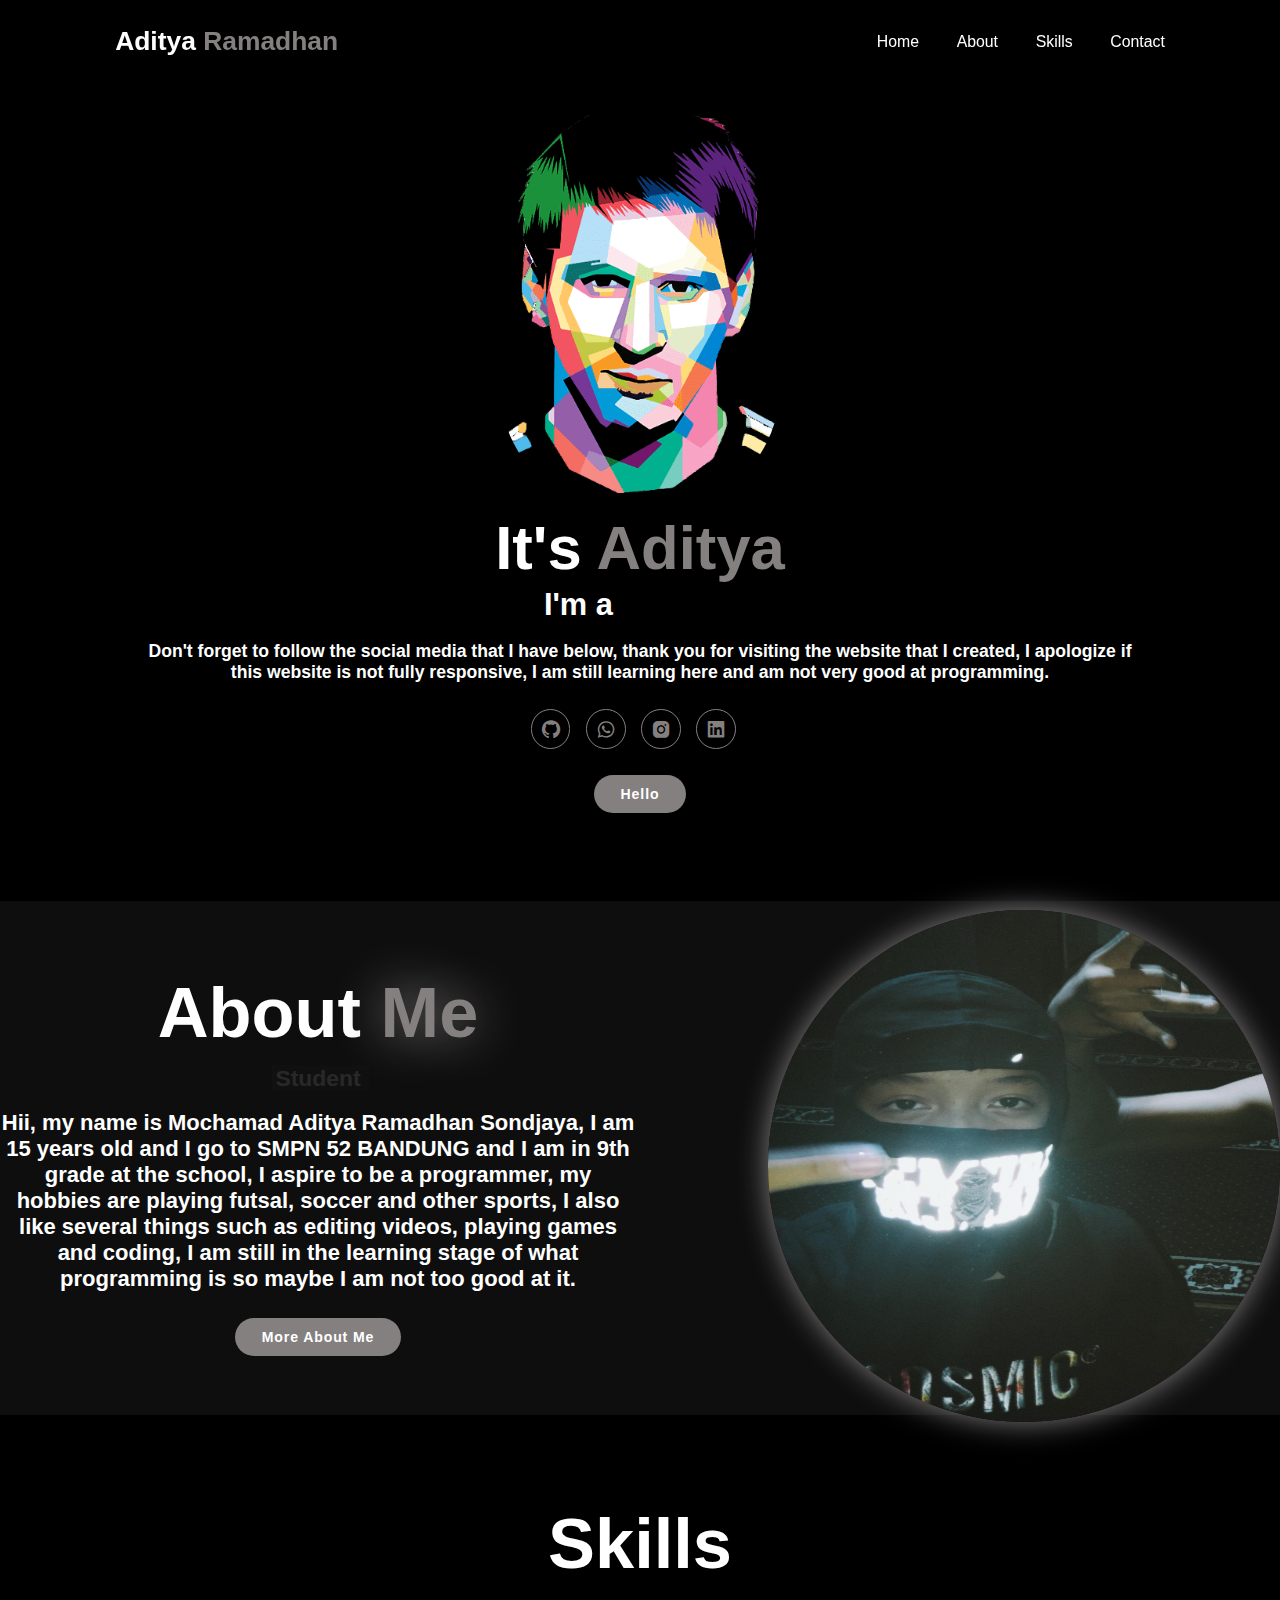
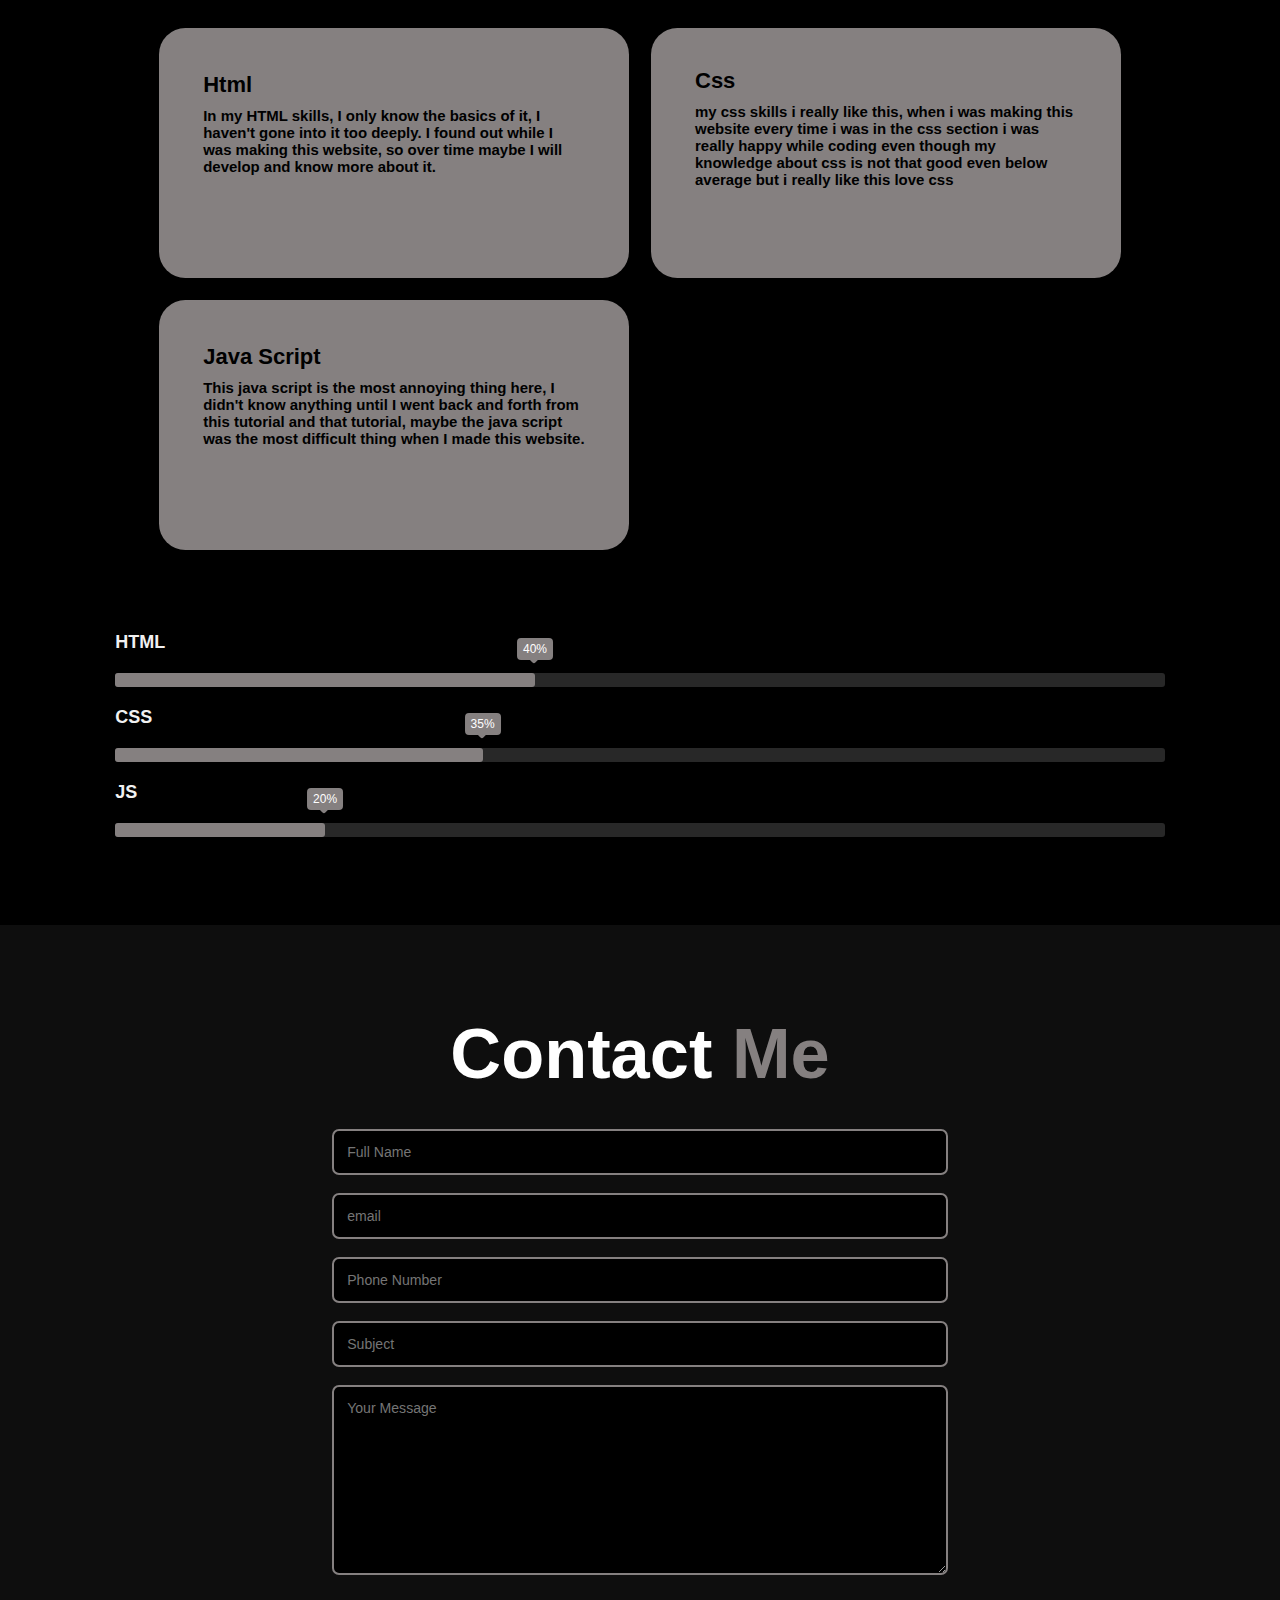
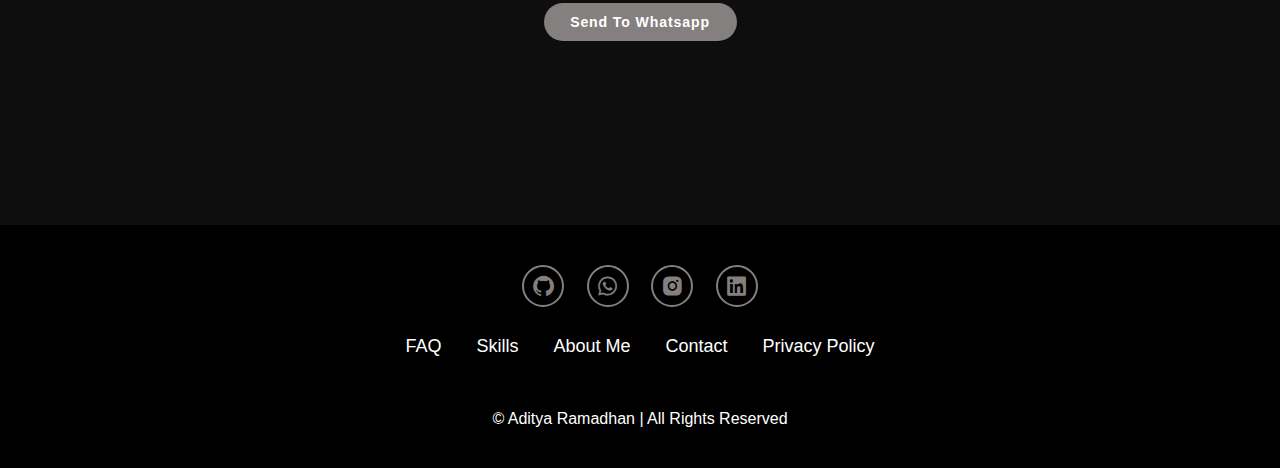
==== website.html @ c06a0e76 "Add files via upload" ====
<!DOCTYPE html>
<html lang="en">
    <head>
        <meta charset="UTF-8" />
        <meta name="viewport" content="width=device-width, initial-scale=1.0" />
        <title>adityaaaaa</title>
        <link rel="stylesheet" href="style1.css" />
       <link href="https://unpkg.com/boxicons@2.1.4/css/boxicons.min.css" rel="stylesheet" />
    </head> 
    <body>

        <header class="header">
            <a href="#home" class="logo"> Aditya <span>Ramadhan</span></a>

            <i class="bx bx-menu" id="menu-icon"></i>

            <nav class="navbar">
                <a href="#home">Home</a>
                <a href="#about">About</a>
                <a href="#skills">Skills</a>
                <a href="#contact">Contact</a>
            </nav>
        </header>

        <section class="home" id="home">

            <div class="home-img">
                <img src="image1.jpg" alt="">
            </div>

            <div class="home-content">
                <h1>It's <span>Aditya</span></h1>
                <h3 class="text-animation">
                    I'm a <span></span>
                </h3>

                <p>Don't forget to follow the social media that I have below, thank you for visiting the website that I created, I apologize if this website is not fully responsive, I am still learning here and am not very good at programming.</p>

                <div class="social-icons">
                    <a href="https://github.com/aditramadhan16"><i class='bx bxl-github'></i></a>
                    <a href="https://wa.me/628560344232"><i class='bx bxl-whatsapp' ></i></a>
                    <a href="https://www.instagram.com/aditramdhan_/?__pwa=1#"><i class='bx bxl-instagram-alt' ></i></a>
                    <a href="SOON"><i class='bx bxl-linkedin-square' ></i></a>
                </div>

                <a href="#" class="btn">Hello</a>
            </div>
        </section>

        <secttion class="about" id="about">
            <div class="about-content">
                <h2 class="heading">About <span>Me</span></h2>
                <h3 class="text-animation">
                    <span></span>
                </h3>
                <p>Hii, my name is Mochamad Aditya Ramadhan Sondjaya, I am 15 years old and I go to SMPN 52 BANDUNG and I am in 9th grade at the school, I aspire to be a programmer, my hobbies are playing futsal, soccer and other sports, I also like several things such as editing videos, playing games and coding, I am still in the learning stage of what programming is so maybe I am not too good at it.</p>
                <a href="https://www.instagram.com/aditramdhan_/?__pwa=1#" class="btn">More About Me</a>
            </div>
            <div class="about-img">
                <img src="image.jpg" alt="">
            </div>
        </secttion>

        <section class="skills" id="skills">
            <h2 class="heading">Skills</h2>

            <div class="skills-container">

                <div class="skills-box">
                    <div class="skills-info">
                        <h4>Html</h4>
                        <p>In my HTML skills, I only know the basics of it, I haven't gone into it too deeply. I found out while I was making this website, so over time maybe I will develop and know more about it.</p>
                    </div>
                </div>

                <div class="skills-box">
                    <div class="skills-info">
                        <h4>Css</h4>
                        <p>my css skills i really like this, when i was making this website every time i was in the css section i was really happy while coding even though my knowledge about css is not that good even below average but i really like this love css</p>
                    </div>
                </div>

                <div class="skills-box">
                    <div class="skills-info">
                        <h4>Java Script</h4>
                        <p>This java script is the most annoying thing here, I didn't know anything until I went back and forth from this tutorial and that tutorial, maybe the java script was the most difficult thing when I made this website.</p>
                    </div>
                </div>
            </div>

            <div class="skills-">
                <div class="skill">
                    <div class="skills-name">HTML</div>
                    <div class="skills-bar">
                        <div class="skills-per" per="40%" style="max-width: 40%"></div>
                    </div>
                </div>
            </div>

            <div class="skills-">
                <div class="skill">
                    <div class="skills-name">CSS</div>
                    <div class="skills-bar">
                        <div class="skills-per" per="35%" style="max-width: 35%"></div>
                    </div>
                </div>
            </div>

            <div class="skills-">
                <div class="skill">
                    <div class="skills-name">JS</div>
                    <div class="skills-bar">
                        <div class="skills-per" per="20%" style="max-width: 20%"></div>
                    </div>
                </div>
            </div>
        </section>

        <section class="contact" id="contact">

            <h2 class="heading">Contact <span>Me</span></h2>

            <form action="https://wa.me/6285603442329">

                <div class="input-box">
                    <input type="text" placeholder="Full Name">
                    <input type="email" placeholder="email">
                </div>
                <div class="input-box">
                    <input type="number" placeholder="Phone Number">
                    <input type="text" placeholder="Subject">
                </div>

                <textarea name="" id="" cols="30" rows="10" placeholder="Your Message"></textarea>
                <input type="submit" value="Send To Whatsapp" class="btn">
            </form>
        </section>

        <footer class="footer">

            <div class="social">
                <a href="https://github.com/aditramadhan16"><i class='bx bxl-github'></i></a>
                <a href="https://wa.me/6285603442329"><i class='bx bxl-whatsapp' ></i></a>
                <a href="https://www.instagram.com/aditramdhan_/?__pwa=1#"><i class='bx bxl-instagram-alt' ></i></a>
                <a href="SOON"><i class='bx bxl-linkedin-square' ></i></a>
            </div>

            <ul class="list">
                <li>
                    <a href="#">FAQ</a>
                </li>

                <li>
                    <a href="#">Skills</a>
                </li>

                <li>
                    <a href="#">About Me</a>
                </li>

                <li>
                    <a href="#">Contact</a>
                </li>

                <li>
                    <a href="#">Privacy Policy</a>
                </li>
            </ul>
            <p class="copyright">
                © Aditya Ramadhan | All Rights Reserved
            </p>
        </footer>

        <script src="script.js"></script>
    </body>
</html>
---- style1.css ----
* {
    margin: 0;
    padding: 0%;
    box-sizing: border-box;
    text-decoration: none;
    border: none;
    outline: none;
    scroll-behavior: smooth;
    font-family: sans-serif;
}
:root {
    --bg-color: #000000;
    --second-bg-color: #111111cb;
    --text-color: rgb(255, 255, 255);
    --main-color: #858080;
}
html{
    font-size: 62.5%;
    overflow-x: hidden;
}
body{
    background: var(--bg-color);
    color: var(--text-color);
}
.header{
    position: fixed;
    top: 0;
    left: 0;
    width: 100%;
    padding: 3rem 9%;
    background: rgba(0, 0, 0, 0.6);
    backdrop-filter: blur(10px);
    display: flex;
    justify-content: space-between;
    align-items: center;
    z-index: 100;
}
.logo{
    font-size: 3rem;
    color: var(--text-color);
    font-weight: 800;
    cursor: pointer;
    transition: 0.3s ease-in-out;
}
.logo:hover{
    transform: scale(1.1);
}
.navbar a{
    font-size: 1.8rem;
    color: white;
    margin-left: 4rem;
    font-weight: 500;
    transition: 0.3s ease ease-in-out;
    border-bottom: 3px solid transparent;
}
.navbar a:hover,
.navbar a.active{
    color: var(--main-color);
    border-bottom: 3px solid var(--main-color);
}
#menu-icon{
    font-size: 3.6rem;
    color: var(--main-color);
    display: none;
}
section{
    min-height: 100vh;
    padding: 10rem 9% 10rem;
}
.home{
    display: flex;
    justify-content: center;
    align-items: center;
    flex-direction: column;
    gap: 1rem;
}
.home-content{
    display: flex;
    align-items: center;
    justify-content: center;
    flex-direction: column;
    text-align: center;
    margin-top: 3rem;
}
span{
    color: var(--main-color);
}
.logo span{
    color: var(--main-color);
}
.home-content h3{
    margin-bottom: 2rem;
    margin-top: 1rem;
    font-size: 3.5rem;
}
.home-content h1{
    font-size: 7rem;
    font-weight: 700;
    margin-top: 1.5rem;
    line-height: 1;
}
.home-img{
    border-radius: 50%;
}
.home-img img{
    position: relative;
    cursor: pointer;
    top: 3rem;
    width: 22vw;
    border-radius: 30%;
    transition: 0.4s ease-in-out;
    box-shadow: 0 0 25px var(--bg-color)
}
.home-img img:hover{
    box-shadow: 0 0 50px var(--main-color),
                0 0 100px var(--main-color)
}
.home-content p{
    font-size: 2rem;
    font-weight: 750;
    max-width: 1000px;
}
.social-icons a{
    display: inline-flex;
    justify-content: center;
    align-items: center;
    width: 4.5rem;
    height: 4.5rem;
    background-color: transparent;
    border: 0.2rem solid var(--main-color);
    font-size: 2.5rem;
    border-radius: 50%;
    color: var(--main-color);
    margin: 3rem 1.5rem 3rem 0;
    transition: 0.3s ease-in-out;
}
.social-icons a:hover{
    color: white;
    transform: scale(10.3s)translateY(-5px);
    box-shadow: 0 0 25px var(--main-color);
    background-color: var(--main-color);
}
.btn{
    display: inline-block;
    padding: 1rem 2.8rem;
    background: var(--main-color);
    border-radius: 4rem;
    font-size: 1.6rem;
    color: white;
    border: 2px solid transparent;
    letter-spacing: 0.1rem;
    font-weight: 600;
    transition: 0.3s ease-in-out;
    cursor: pointer;
}
.btn:hover{
    transform: scale(1.05);
    box-shadow: 0 0 25px var(--main-color);
}
.text-animation{
    font-size: 34px;
    font-weight: 600;
    min-width: 280px;
}
.text-animation span{
    position: relative;
}
.text-animation span::before{
    content: 'Student';
    color: var(--main-color);
    animation: words 20s infinite;
}
.text-animation span::after{
    content: "";
    background-color: var(--bg-color);
    position: absolute;
    width: calc(100% + 8px);
    height: 100%;
    border-left: 3px solid var(--bg-color);
    right: -8px;
    animation: cursor 0.6s infinite, typing 20s steps(14) infinite;
}
@keyframes cursor{
    to{
        border-left: 2px solid var(--main-color);
    }
}
@keyframes words{
    0%,
    20%{
        content: 'Beginner Programming';
    }
    21%,
    40%{
        content: "Student";
    }
    41%,
    60%{
        content: "Web Developer";
    }
    61%,
    80%{
        content: "Editor";
    }
    81%,
    100%{
        content: "Coder";
    }
}
@keyframes typing{
    10%,
    15%,
    30%,
    35%,
    50%,
    55%,
    70%,
    75%,
    90%,
    95% {
        width: 0;
    }
    5%,
    20%,
    25%,
    40%,
    45%,
    60%,
    65%,
    80%,
    85% {
        width: calc(100% + 8px);
    }
}
.about{
    text-align: center;
    display: flex;
    justify-content: center;
    align-items: center;
    gap: 15rem;
    background: var(--second-bg-color);
    color: white;
}
.about h2 span{
    color: var(--main-color);
    text-shadow: 0 0 50px var(--main-color);
}
.about-img{
    border-radius: 50%;
}
.about-img img{
    position: relative;
    height: 40vw;
    width: 40vw;
    cursor: pointer;
    border-radius: 50%;
    transition: 0.4s ease-in-out;
    top: 1rem;
    box-shadow: 0 0 30px var(--main-color)
}
.about-img img:hover{
    box-shadow: 0 0 50px var(--main-color),
                0 0 100px var(--main-color)
}
.heading{
    text-align: center;
    font-size: 8rem;
}
.about-content h2{
    text-align: center;
    line-height: 1.5;
}
.about-content h3{
    font-size: 2.6rem;
}
.about-content p{
    font-size: 2.5rem;
    font-weight: 700;
    margin: 2rem 0 3rem;
}

.text-animation span::before{
    content: 'Student';
    color: var(--main-color);
    animation: words 20s infinite;
}
.about-content .text-animation span::after{
    content: "";
    background-color: var(--second-bg-color);
    position: absolute;
    width: calc(100% + 8px);
    height: 100%;
    border-left: 3px solid var(--second-bg-color);
    right: -8px;
    animation: cursor 0.6s infinite, typing 20s steps(14) infinite;
}
::-webkit-scrollbar{
    width: 15px;
}
::-webkit-scrollbar-thumb{
    background-color: var(--main-color);
}
::-webkit-scrollbar-track{
    background-color: var(--bg-color);
    width: 50px;
}
.skills-name{
    font-size: 18px;
    font-weight: 700;
    color: #f1f1f1;
    text-transform: uppercase;
    margin: 20px 0;
}
.skills-bar{
    height: 14px;
    background: #282828;
    border-radius: 3px;
}
.skills-per{
    height: 14px;
    background: var(--main-color);
    border-radius: 3px;
    position: relative;
}
.skills-per::before{
    content: attr(per);
    position: absolute;
    padding: 4px 6px;
    background: var(--main-color);
    border-radius: 4px;
    font-size: 12px;
    top: -35px;
    right: 0;
    transform: translateX(50%);
}
.skills-per::after{
    content: "";
    position: absolute;
    width: 7px;
    height: 10px;
    background: var(--main-color);
    top: -20px;
    right: 0;
    transform: translateX(50%) rotate(45deg);
    border-radius: 2px;
}
@keyframes fillbarsa{
    from{
        width: 0;
    }
    to{
        width: 100%;
    }
}
.skills{
    background: var(--bg-color);
    color: rgb(255, 255, 255);
}
.skills h2{
    margin-bottom: 5rem;
    color: white;
}
.skills-container{
    display: grid;
    grid-template-columns: repeat(3,1fr);
    align-items: center;
    gap: 2.5rem;
}
.skills-box{
    background-color: var(--main-color);
    color: black;
    height: 250px;
    border-radius: 3rem;
    cursor: pointer;
    transition: 0.3s ease ease-in-out;
}
.skills-box:hover{
    background: white;
    color: var(--main-color);
    transform: scale(1.03);
}
.skills-box .skills-info{
    display: flex;
    flex-direction: column;
    text-align: left;
    max-height: 200px;
    justify-content: center;
    align-items: baseline;
    padding: 5em;
}
.skills-info h4{
    font-size: 2.5rem;
    font-weight: 700;
    margin-bottom: 1rem;
}
.skills-info p{
    font-size: 1.7rem;
    font-weight: 600;
    max-height: 100px;
    margin: auto;
}
.contact{
    background-color: var(--second-bg-color);
}
.contact h2{
    margin-bottom: 3rem;
    color: white;
}
.contact form{
    max-width: 70rem;
    margin: 1rem auto;
    text-align: center;
    margin-bottom: 3rem;
}
.contact form .input-box{
    display: flex;
    justify-content: center;
    flex-wrap: wrap;
}
.contact form .input-box input,
.contact form textarea{
    width: 100%;
    padding: 1.5rem;
    font-size: 1.6rem;
    color: var(--text-color);
    background: var(--bg-color);
    border-radius: 0.8rem;
    border: 2px solid var(--main-color);
    margin: 1rem 0;
    resize: 0;
}
.contact form .btn{
    margin-top: 2rem;
}
.footer{
    position: relative;
    bottom: 0;
    width: 100%;
    padding: 40px 0;
    background-color: var(--bg-color);
}
.footer .social{
    text-align: center;
    padding-bottom: 25px;
    color: var(--main-color);
}
.footer .social a{
    font-size: 25px;
    color: var(--main-color);
    border: 2px solid var(--main-color);
    width: 42px;
    height: 42px;
    line-height: 42px;
    display: inline-block;
    text-align: center;
    border-radius: 50%;
    margin: 0 10px;
    transition: 0.3s ease-in-out;
}
.footer .social a:hover{
    transform: scale(1.2)translateY(-10px);
    background-color: var(--main-color);
    color: var(--text-color);
    box-shadow: 0 0 25px var(--main-color);
}
.footer ul{
    margin-top: 0;
    padding: 0;
    font-size: 18px;
    line-height: 1.6;
    margin-bottom: 0;
    text-align: center;
}
.footer ul li a{
    color: white;
    border-bottom: 3px solid transparent;
    transition: 0.3s ease-in-out;
}
.footer ul li a:hover{
    color: var(--main-color);
    border-bottom: 3px solid var(--main-color);
}
.footer ul li{
    display: inline-block;
    padding: 0 15px;
}
.footer .copyright{
    margin-top: 50px;
    text-align: center;
    font-size: 16px;
    color: white;
}

@media(max-width:1285px){
    html{
        font-size: 55%;
    }
    .skills-container{
        padding-bottom: 7rem;
        grid-template-columns: repeat(2,1fr);
        margin: 0 5rem;
    }
}
@media(max-width:991px){
    header{
        padding: 2rem 3%;
    }
    section{
        padding: 10rem 3% 2rem;
    }
    .skills{
        padding-bottom: 7rem;
    }
    .footer{
        padding: 2rem 3%;
    }
}
@media(max-width:895px){
    #menu-icon{
        display: block;
    }
    .navbar{
        position: absolute;
        top: 100%;
        right: 0;
        width: 50%;
        padding: 1rem 3%;
        background: rgba(0, 0, 0, 0.9);
        backdrop-filter: blur(20px);
        border-bottom-left-radius: 2rem;
        border-left: 2px solid var(--main-color);
        border-bottom: 2px solid var(--main-color);
        display: none;
    }
    .navbar .active{
        display: block;
    }
    .navbar a{
        display: block;
        font-size: 2rem;
        margin: 3rem 0;
        color: white;
    }
    .home{
        flex-direction: column;
        margin: 5rem 4rem;
    }
    .home-content h3{
        font-size: 2.6rem;
    }
    .home-content h1{
        font-size: 8rem;
        margin-top: 3rem;
    }
    .home-content p{
        max-width: 600px;
        margin: 0 auto;
    }
    .home-img img{
        width: 52vw;
        margin-top: -2rem;
    }
    .about{
        flex-direction: column-reverse;
    }
    .about-content{
        margin: 0 2rem 4rem;
    }
    .about img{
        width: 50vw;
        height: 50vw;
        margin-top: 1rem;
        margin-bottom: 3rem;
    }
    .skills h2{
        margin-bottom: 3rem;
    }
    .skills-container{
        grid-template-columns: repeat(1,1fr);
    }
}
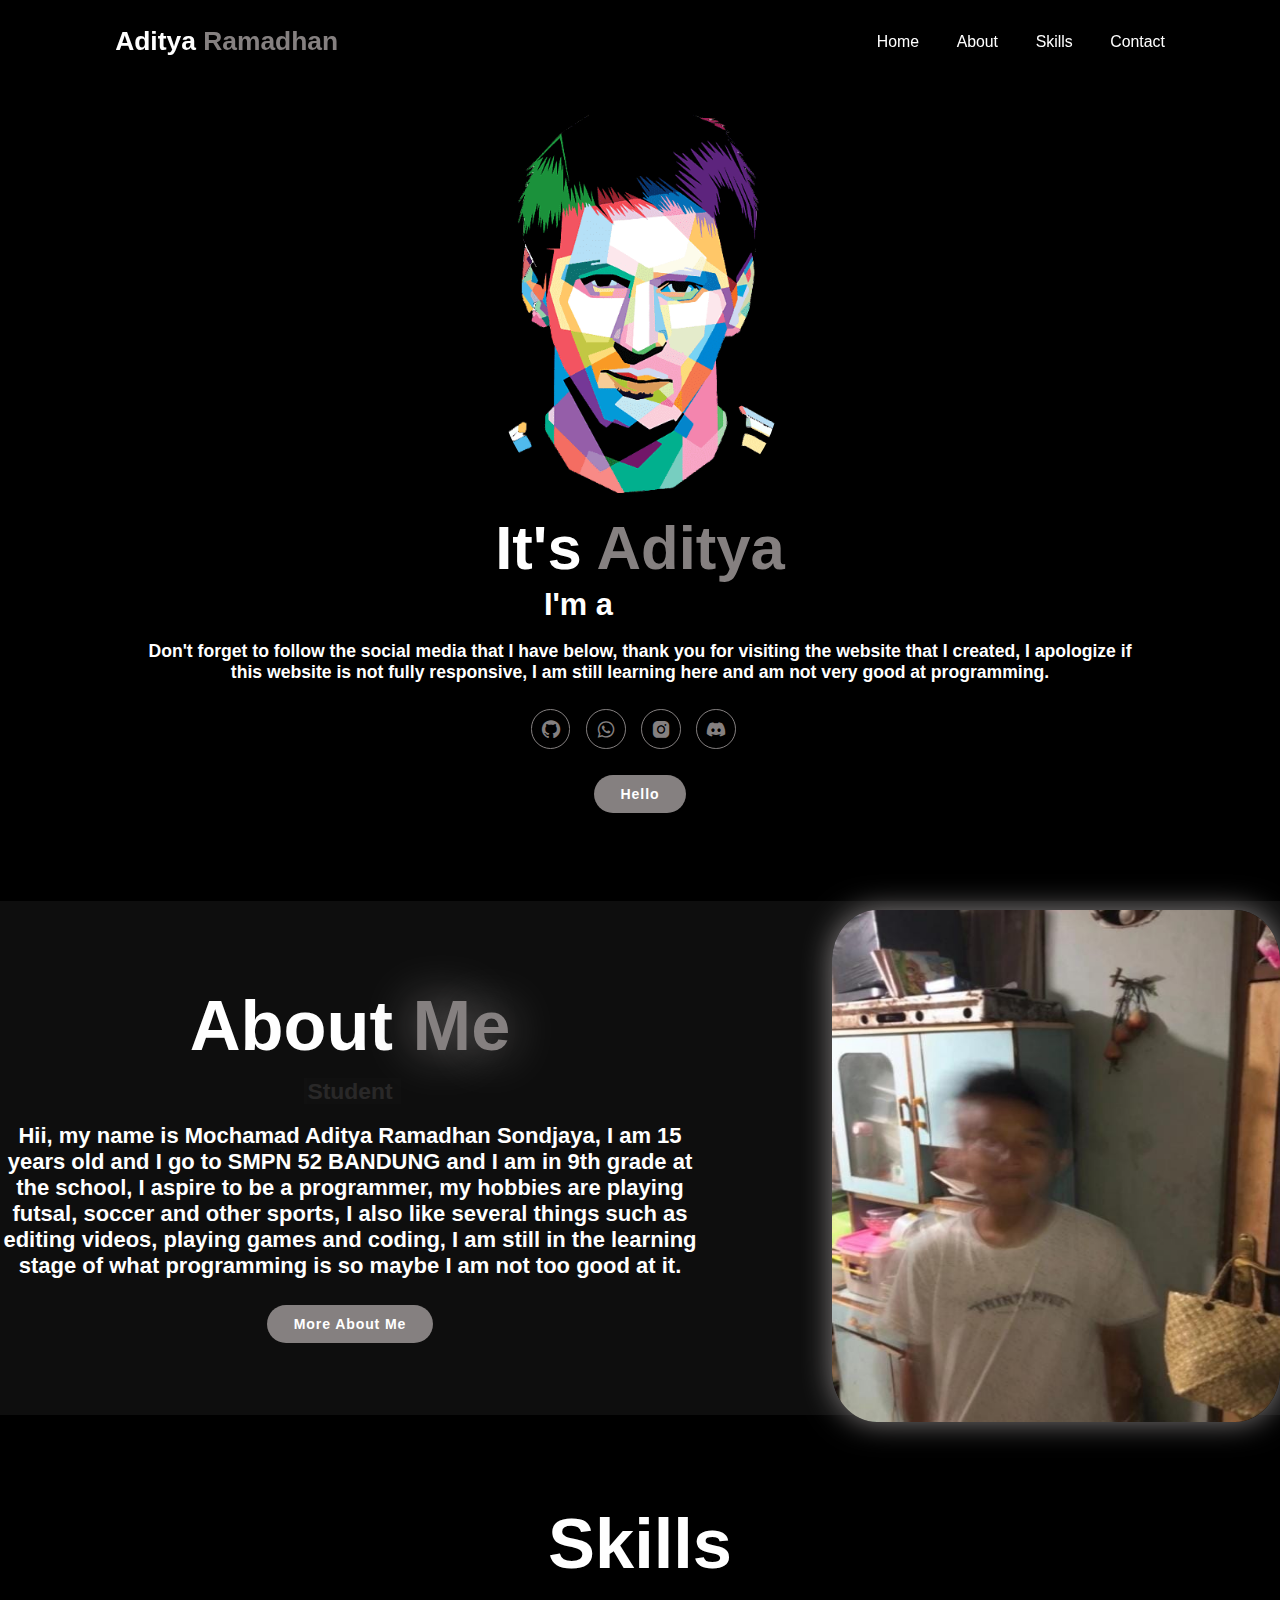
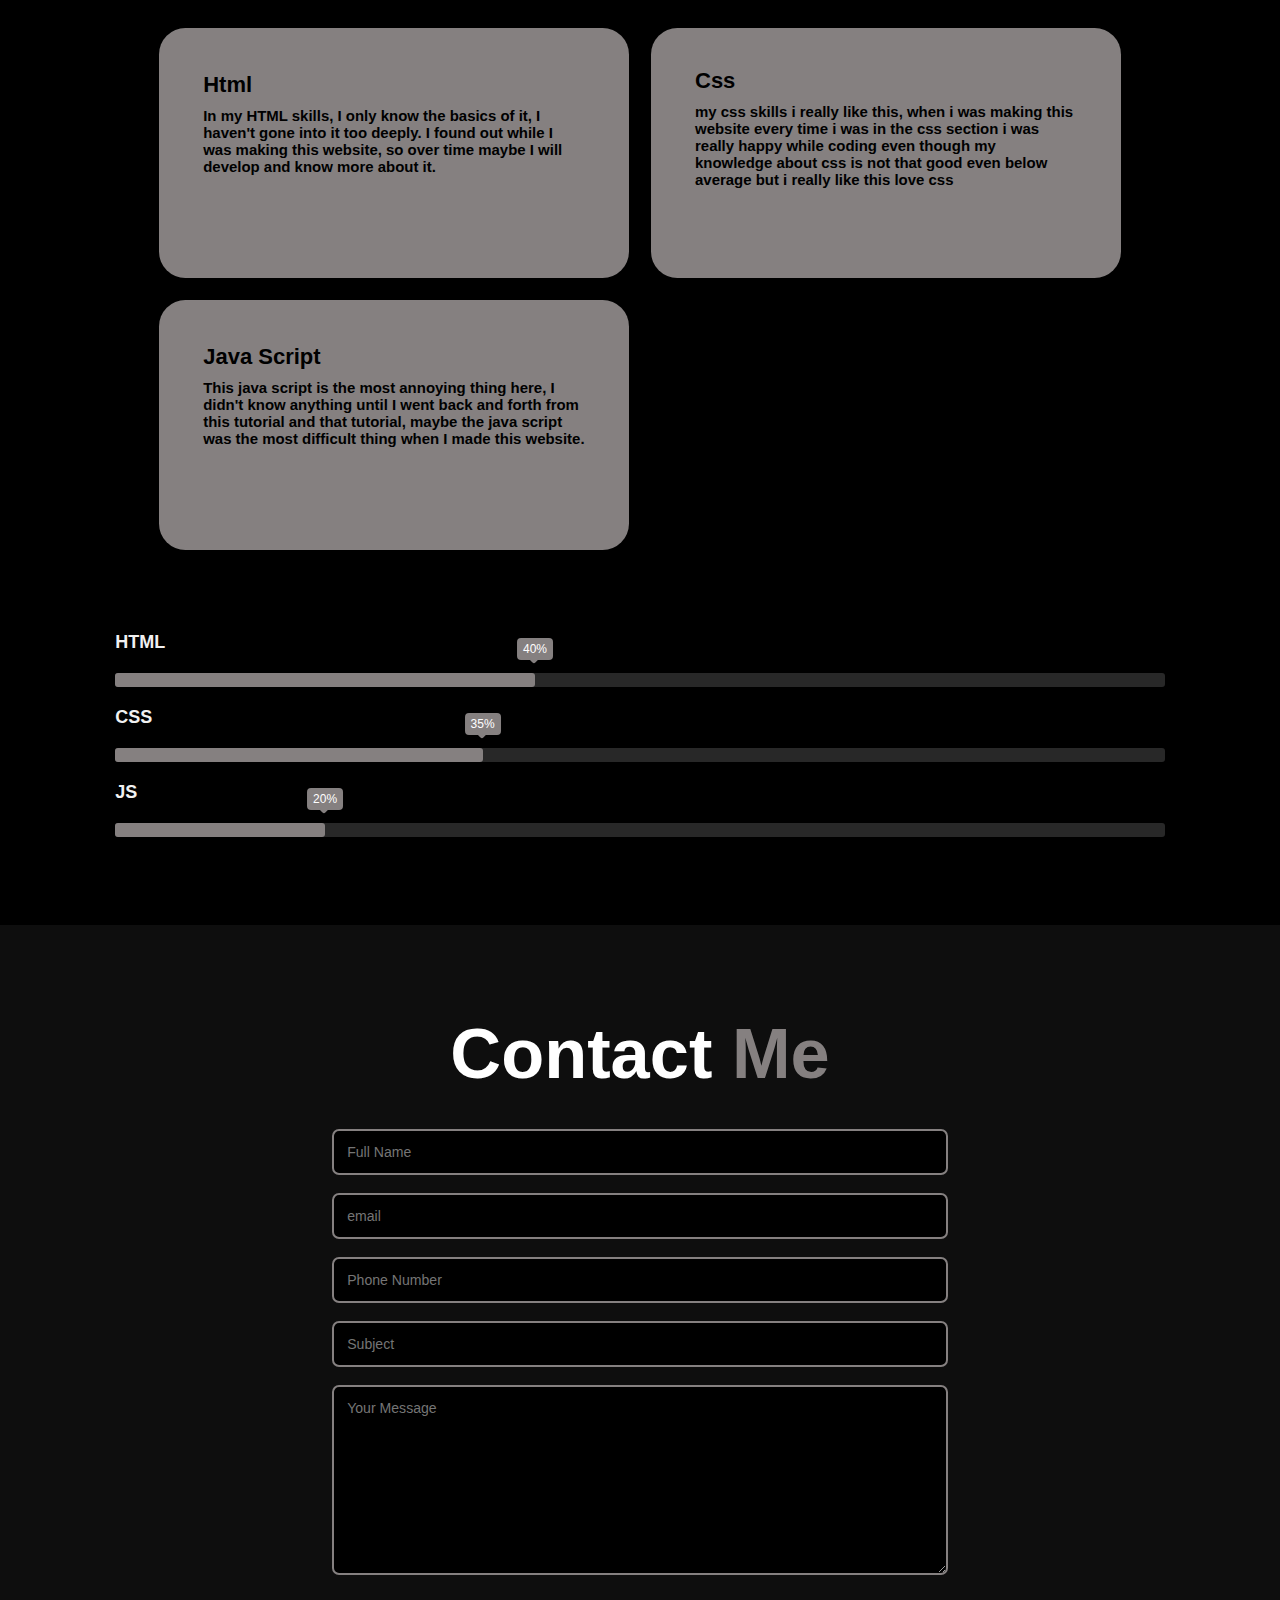
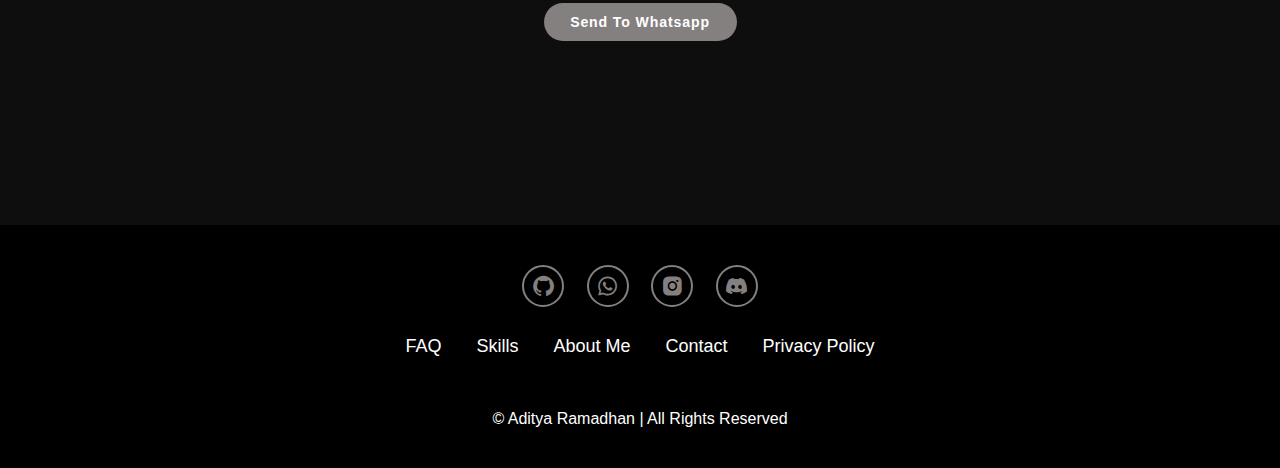
==== commit 17ca9782: "Add files via upload" ====
--- a/website.html
+++ b/website.html
@@ -40,7 +40,7 @@
                     <a href="https://github.com/aditramadhan16"><i class='bx bxl-github'></i></a>
                     <a href="https://wa.me/628560344232"><i class='bx bxl-whatsapp' ></i></a>
                     <a href="https://www.instagram.com/aditramdhan_/?__pwa=1#"><i class='bx bxl-instagram-alt' ></i></a>
-                    <a href="SOON"><i class='bx bxl-linkedin-square' ></i></a>
+                    <a href="https://discordapp.com/users/1153727660720140359"><i class='bx bxl-discord-alt'></i></a>
                 </div>
 
                 <a href="#" class="btn">Hello</a>
@@ -142,7 +142,7 @@
                 <a href="https://github.com/aditramadhan16"><i class='bx bxl-github'></i></a>
                 <a href="https://wa.me/6285603442329"><i class='bx bxl-whatsapp' ></i></a>
                 <a href="https://www.instagram.com/aditramdhan_/?__pwa=1#"><i class='bx bxl-instagram-alt' ></i></a>
-                <a href="SOON"><i class='bx bxl-linkedin-square' ></i></a>
+                <a href="https://discordapp.com/users/1153727660720140359"><i class='bx bxl-discord-alt'></i></a>
             </div>
 
             <ul class="list">
--- a/style1.css
+++ b/style1.css
@@ -251,9 +251,9 @@
 .about-img img{
     position: relative;
     height: 40vw;
-    width: 40vw;
+    width: 35vw;
     cursor: pointer;
-    border-radius: 50%;
+    border-radius: 10%;
     transition: 0.4s ease-in-out;
     top: 1rem;
     box-shadow: 0 0 30px var(--main-color)
@@ -567,8 +567,8 @@
         margin: 0 2rem 4rem;
     }
     .about img{
-        width: 50vw;
-        height: 50vw;
+        width: 80vw;
+        height: 80vw;
         margin-top: 1rem;
         margin-bottom: 3rem;
     }
